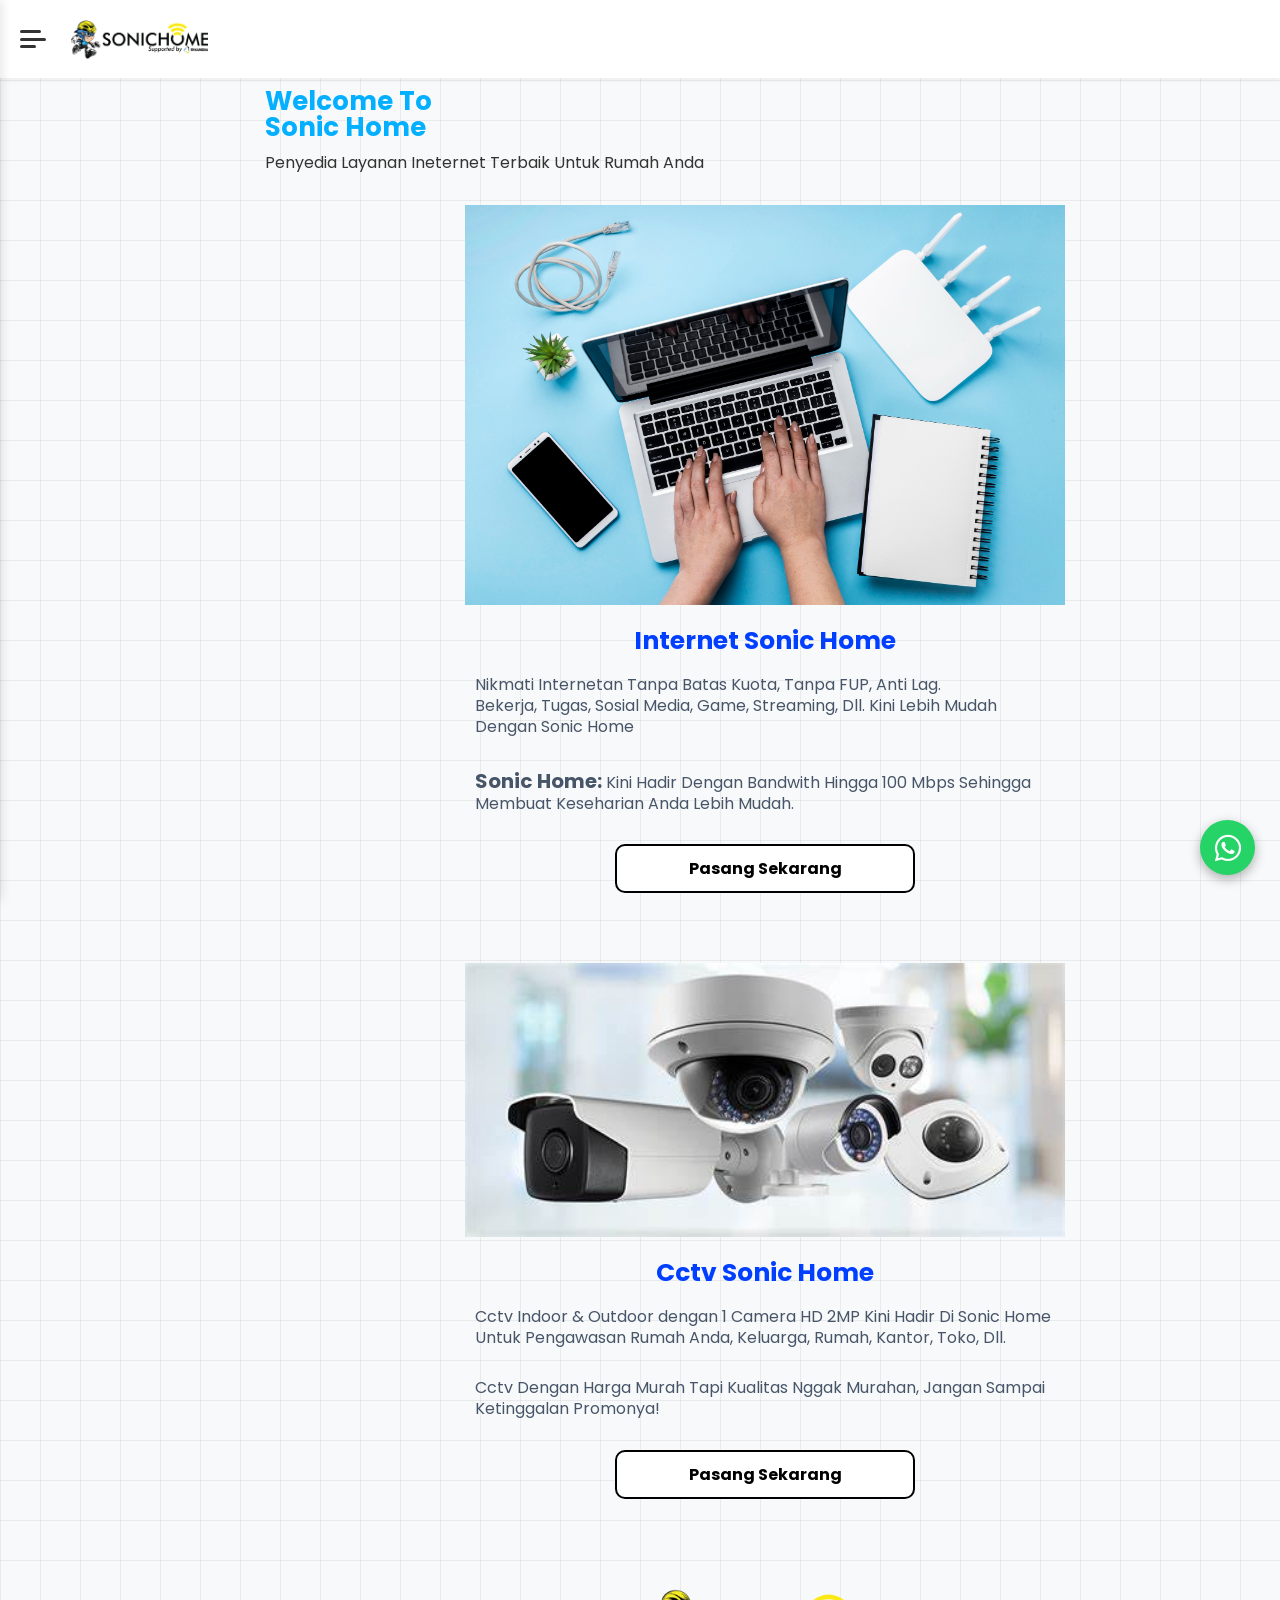
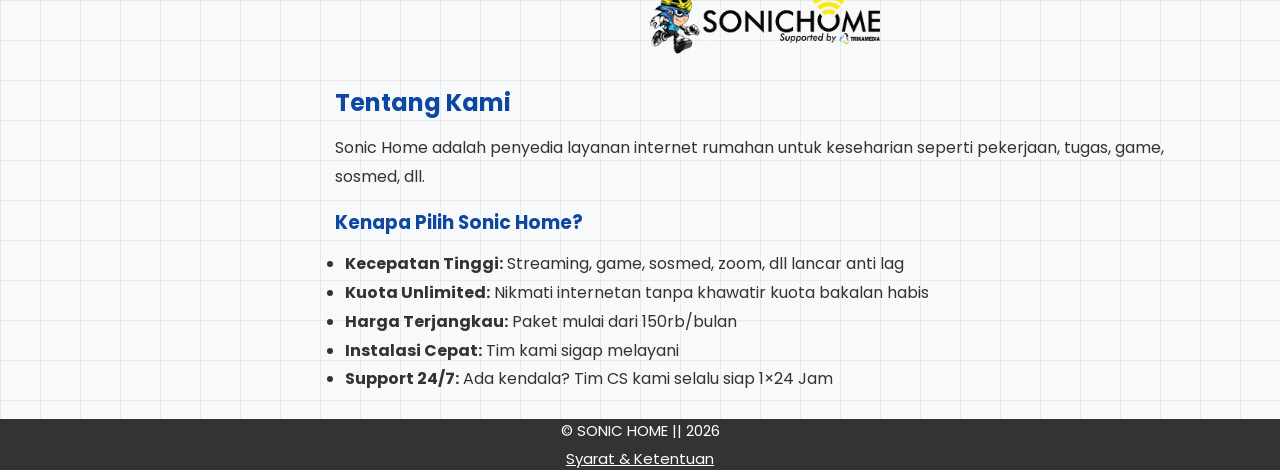
==== index.html @ e2a2d7d8 "Update index.html" ====
<!DOCTYPE html>
<html lang="id">
<head>
  <meta charset="UTF-8" />
  <meta name="viewport" content="width=device-width, initial-scale=1.0" />
  <title>Sonic Home - Dashboard</title>
  <link rel="stylesheet" href="https://cdnjs.cloudflare.com/ajax/libs/font-awesome/6.4.0/css/all.min.css" />
  <link href="https://fonts.googleapis.com/css2?family=Poppins:wght@400;500;600;700&display=swap" rel="stylesheet" />
  <link rel="stylesheet" href="style.css" />
</head>
<body>

  <div class="overlay" id="overlay"></div>

  <header>
    <button class="hamburger-btn" id="hamburgerBtn">
         <span class="bar line-top"></span>
    <span class="bar line-middle"></span>
    <span class="bar line-bottom"></span>
    </button>
    <div class="logo">
      <a href="/">
    <img src="/image/logo.png" alt="Logo Sonic" class="logo-img">
      </a>
    </div>
  </header>

  <aside class="sidebar" id="sidebar">
    <div class="sidebar-header">
       <div class="sidebar-logo">
    <img src="/image/logo.png" alt="Logo Sonic">
    </div>
    <button class="close-btn" id="closeBtn">
      <i class="fa-solid fa-xmark"></i>
    </button>
    </div>
   
    <div class="sidebar-content">
    <div class="sidebar-section">
      <div class="sidebar-title">Menu Utama</div>
      <ul class="sidebar-menu">
        <li>
          <a href="/"><i class="fa-solid fa-house"></i> Beranda<i class="fa-solid fa-chevron-right arrow"></i></a>
        </li>
        <li class="has-dropdown">
          <a href="#" class="dropdown-btn">
            <i class="fa-solid fa-store"></i> Produk 
            <i class="fa-solid fa-chevron-down arrow"></i>
          </a>
			<ul class="submenu">
				<li><a href="/wifi"><i class="fa-solid fa-wifi"></i> WIFI</a></li>
				<li><a href="/cctv"><i class="fa-solid fa-camera"></i> CCTV</a></li>
			</ul>
        </li>
		  <li>
		  <a href="/promo"><i class="fa-solid fa-tag"></i> Promo<i class="fa-solid fa-chevron-right arrow"></i></a>
		  </li>
      </ul>
    </div>

    <div class="sidebar-section">
      <div class="sidebar-title">Support</div>
      <ul class="sidebar-menu">
        <li>
          <a href="/contact"><i class="fa-solid fa-phone"></i> Hubungi Kami<i class="fa-solid fa-chevron-right arrow"></i></a>
        </li>
        <li>
          <a href="/about"><i class="fa-solid fa-book-open"></i> Tentang<i class="fa-solid fa-chevron-right arrow"></i></a>
        </li>
        <li>
          <a href="/terms"><i class="fa-solid fa-lock"></i> Syarat & Ketentuan<i class="fa-solid fa-chevron-right arrow"></i></a>
        </li>
        <li>
          <a href="/faq"><i class="fa-solid fa-circle-question"></i>FAQ<i class="fa-solid fa-chevron-right arrow"></i></a>
        </li>
      </ul>
    </div>
    
    <div class="sidebar-section">
      <div class="sidebar-title">My Team</div>
      <ul class="sidebar-menu">
        <li>
          <a href="/team"><i class="fa-solid fa-crown"></i> Contributors<i class="fa-solid fa-chevron-right arrow"></i></a>
        </li>
      </ul>
    </div>
    </div>
  </aside>
		<section class="animated">
<div class="judul">
      <h1>Welcome To <br> Sonic Home</h1>
  <p>Penyedia Layanan Ineternet Terbaik Untuk Rumah Anda</p>
</div>
		</section>
	<section class="animated">
  <main class="hero">
    <img src="/image/wifi.jpg" alt="Router Wi-Fi" class="hero-image" />
    <div class="hero-content">
      <h1>Internet Sonic Home</h1>
      <p>Nikmati Internetan Tanpa Batas Kuota, Tanpa FUP, Anti Lag.<br>
      Bekerja, Tugas, Sosial Media, Game, Streaming, Dll. Kini Lebih Mudah Dengan Sonic Home</p>
      <p><b>Sonic Home:</b> Kini Hadir Dengan Bandwith Hingga 100 Mbps Sehingga Membuat Keseharian Anda Lebih Mudah.</p>
    </div>
    <div class="action-button-container">
          <a href="/wifi" class="btn-subscribe">Pasang Sekarang</a>
	</div>
	</section>
  </main>

  <section class="animated">
<main class="hero">
    <img src="/image/cctv.jpg" alt="Router Wi-Fi" class="hero-image" />
    <div class="hero-content">
      <h1>Cctv Sonic Home</h1>
      <p>Cctv Indoor & Outdoor dengan 1 Camera HD 2MP Kini Hadir Di Sonic Home<br>
        Untuk Pengawasan Rumah Anda, Keluarga, Rumah, Kantor, Toko, Dll.</p>
      <p>Cctv Dengan Harga Murah Tapi Kualitas Nggak Murahan, Jangan Sampai Ketinggalan Promonya!</p>
    </div>
	<div class="action-button-container">
          <a href="/wifi" class="btn-subscribe">Pasang Sekarang</a>
	</div>
	</section>
  </main>

    <section class="animated">
	<section id="tentang" class="tentang">
  <div class="about-logo">
    <img src="/image/logo.png" alt="Logo Sonic">
    </div>
	<h2>Tentang Kami</h2>
    <p>Sonic Home adalah penyedia layanan internet rumahan untuk keseharian seperti pekerjaan, tugas, game, sosmed, dll.</p>
    
    <h3>Kenapa Pilih Sonic Home?</h3>
    <ul>
      <li><b>Kecepatan Tinggi:</b> Streaming, game, sosmed, zoom, dll lancar anti lag</li>
      <li><b>Kuota Unlimited:</b> Nikmati internetan tanpa khawatir kuota bakalan habis</li>
      <li><b>Harga Terjangkau:</b> Paket mulai dari 150rb/bulan</li>
      <li><b>Instalasi Cepat:</b> Tim kami sigap melayani</li>
      <li><b>Support 24/7:</b> Ada kendala? Tim CS kami selalu siap 1×24 Jam </li>
    </ul>
    </p>
  </section>
	</section>
   <a href="https://wa.me/628175284838" class="whatsapp" target="_blank">
    <i class="fa-brands fa-whatsapp"></i>
  </a>


	<footer class="footer">	
	<p>© SONIC HOME || 2026</p>
		<div class="footer-links" style="margin-top: 5px;">
    <a href="/terms" style="color: #ffffff; text-decoration: underline; font-size: 15px;">Syarat & Ketentuan</a>
  </div>
	</footer>
  <script src="script.js"></script>
</body>
</html>
---- style.css ----
* {
  margin: 0;
  padding: 0;
  box-sizing: border-box;
  font-family: 'Poppins', sans-serif;
}

body {
  background-color: #f8f9fa;
  background-image: 
   linear-gradient(rgba(0,0,0,.06) 1px, transparent 1px),
   linear-gradient(90deg, rgba(0,0,0,.06) 1px, transparent 1px);
  background-size: 40px 40px;
  color: #333;
  overflow-x: hidden;
}

header {
  display: flex;
  align-items: center;
  padding: 10px 20px;
  background-color: #fff;
  box-shadow: 0 2px 5px rgba(0,0,0,0.05);
  position: sticky;
  top: 0;
  z-index: 100;
}
.hamburger-btn {
  background: none;
  border: none;
  cursor: pointer;
  margin-right: 15px;
  width: 26px;
  height: 18px;
  display: flex;
  flex-direction: column;
  justify-content: space-between;
  align-items: flex-start;
  padding: 0;
}

.hamburger-btn .bar {
  height: 3px;
  background-color: #333;
  border-radius: 2px;
  transition: width 0.3s ease;
}

.hamburger-btn .line-top { width: 80%; }
.hamburger-btn .line-middle { width: 100%; }
.hamburger-btn .line-bottom { width: 60%; }

.logo {
  display: flex;
  align-items: center;
  gap: 60px;
  font-weight: 700;
  font-size: 20px;
  color: #0b2b5c;
  margin-left: 10px;
  padding-botoom: 10px;
}

.logo-img {
  height: 40px;       
  width: auto;        
  object-fit: contain;
  margin-top: 10px;
}

.sidebar {
  position: fixed;
  top: 0;
  left: -280px;
  width: 280px;
  height: 100%;
  background-color: #def5ff;
  z-index: 1000;
  transition: left 0.3s ease;
  overflow-y: auto;
  box-shadow: 2px 0 10px rgba(0, 0, 0, 0.1);
}

.sidebar-header {
  position: absolute;
  top: 0;
  left: 0;
  width: 100%;
  heigth: 60px;
  display: flex;
  align-items: center;
  justify-content: space-between;
  padding: 0 20px;
  background-color: #def5ff;
  z-index: 1001;
  box-sizing: border-box;
  border-bottom: 1px solid #cccdce;
}
.sidebar-logo {
  display: flex;
  align-items: center;
  gap: 5px;
  font-size: 18px;
  font-weight: 700;
  color: #333;
}

.sidebar-logo img {
  width: auto;
  height: 40px;
  object-fit: contain;
  border-radius: 8px;
  margin-top: 12px;
  margin-right: 30px;
  padding-right: 30px;
}

.sidebar-content {
  padding-top: 80px;
  padding-bottom: 20px;
}

.sidebar.active {
  left: 0;
}

.sidebar-section {
  padding: 0 20px 20px 20px;
  border-bottom: 1px solid #eee;
}
 .sidebar-section:first-child {
   margin-top: 0;
   padding-top: 0;
 }
.sidebar-title {
  padding: 0 0 5px 5px;
  font-size: 10px;
  font-weight: 600;
  color: #64748b;
  text-transform: uppercase;
  margin-bottom: 5px;
}

.sidebar-menu {
  list-style: none;
  padding: 0;
  margin: 0;
}

.sidebar-menu li a {
  display: flex;
  align-items: center;
  padding: 12px 25px;
  color: #334155;
  text-decoration: none;
  font-size: 12px;
  font-weight: 500;
  transition: background 0.2s;
  margin: 0 -20px;
}

.sidebar-menu li a:hover {
  background-color: #def5ff;
}

.sidebar-menu li a i {
  width: 30px;
  font-size: 16px;
  color: #475569;
}

.sidebar-menu li a .arrow {
  margin-left: auto;
  font-size: 9px;
}


.overlay {
  position: fixed;
  top: 0;
  left: 0;
  width: 100%;
  height: 100%;
  background: rgba(0, 0, 0, 0.4);
  display: none;
  z-index: 999;
}

.overlay.active {
  display: block;
}
.close-btn {
  position: absolute;
  top: 25px;
  right: 20px;
  z-index: 1001;
  background: none;
  border: none;
  font-size: 20px;
  color: #64748b;
  cursor: pinter;
  line-height: 1;
}


.hero {
  padding: 0;
  max-width: 600px;
  margin: 0 auto;
}

.hero-image {
  width: 100%;
  border-radius: 0;
  margin-bottom: 10px;
  object-fit: cover;
}

.hero-content h1 {
  font-size: 25px;
  color: #003fff;
  margin-bottom: 5px;
  text-align: center;
}

.hero-content p {
  font-size: 16px;
  line-height: 1.3;
  color: #475569;
  margin-bottom: 10px;
  padding: 10px;
  padding-top: 10x;
}
.hero-content b {
  font-size: 20px;
}

.judul h1 {
  font-size: 26px;
  line-height: 1.0;
  color: #03afff;
  padding: 5px 10px;
}
.judul p {
  font-size: 16px;
  color: #333;
  margin: 0 0 10px 0;
  padding-top: 5px;
  padding-bottom: 10px;
  padding-right: auto;
  padding-left: 10px;
}
.whatsapp {
  position: fixed; 
  bottom: 25px; 
  right: 25px;
  background: #25D366; 
  color: white;
  width: 55px; 
  height: 55px;
  border-radius: 50%; 
  text-decoration: none;
  display: flex; 
  align-items: center; 
  justify-content: center;
  font-size: 30px; 
  box-shadow: 0 4px 12px rgba(0,0,0,0.3);
  transition: transform 0.2s ease;
  z-index: 999;
}

.whatsapp:hover { 
  transform: scale(1.1); 
}

.action-button-container {
  text-align: center;
  margin-top: 20px;
  margin-bottom: 60px;
}
.btn-subscribe {
   background: #ffffff;
   color: #000;
   border: 2px solid #000;
   padding: 10px 5px;
   border-radius: 10px;
   font-weight: bold;
   width: 50%;
   max-width: 300px;
   display: block;
   margin-top: 0;
   margin-bottom: 0;
   margin-left: auto;
   margin-right: auto;
   text-decoration: none;
}
.btn-subscribe:hover {
  background-color: #eee;
  transform: translateY(-2px);
  text-decoration: none;
}

.footer {
  box-sizing: border-box;
  background: #333;
  color: #fff;
  padding: 0;
  text-align: center;
  font-size: 15px;
}

body.no-scroll {
  overflow: hidden;
  width: 100%;
}

.submenu {
  list-style: none;
  max-height: 0;
  overflow: hidden;
  transtion: max-height 0.6s ease;
  padding-left: 40px;
}

.submenu li a {
  font-size: 10px;
  padding: 8px;
  display: block;
  text-decoration: none;
}

.has-dropdown.active .submenu {
  max-height: 200px;
}

.has-dropdown .arrow {
  float: right;
  transition: boottom 0.3s;
}

.animated {
  padding: 5px 5px;
  transform: translateX(-50px);
  opacity: 0;
  transition: transform 1.7s cubic-bezier(0.22, 1, 0.36, 1), opacity 1.7s ease-out;
}
.animated.show {
  transform: translateX(0);
  opacity: 1;
}
@media (min-width: 992px) {
  .animated {
    margin-left: 250px;
  }
}
.about-logo {
text-align: center;
margin: auto;
}
.about-logo img {
   max-width: 230px;
   height: auto;
   width: 100%;
}
.tentang { 
  padding: 20px;  
  max-width: 900px; 
  margin: auto; 
  line-height: 1.8; 
}

.tentang h2, .tentang h3 { 
  color: #0d47a1; 
  margin: 15px 0 10px; 
}

.tentang ul { 
  margin-left: 10px; 
}
.paket-container {
  display: grid;
  grid-template-columns: repeat(auto-fit, minmax(280px, 1fr));
  gap: 25px;
  padding: 10px 20px;
  max-width: 1200px;
  margin: 10px auto 0;
}
.card-paket {
  background: white;
  border-radius: 15px;
  padding: 10px 10px;
  box-shadow: 0 5px 20px rgba(0,0,0,0.08);
  border: 2px solid #333;
  text-align: center;
  transition: transform 1.0s ease;
}
.card-paket:hover {
  transform: tranlateY(-5px);
}    
                         
.card-paket h3 {
  color: #003fff;
  font-size: 1.6em;
  margin-bottom: 10px;
}
.card-paket .harga { 
  font-size: 1.2em;
  font-weight: bold;
  color: #222;
  margin: 15px 0;
}
.card-paket .harga span {
  font-size: 0.7em;
  font-weight: normal;
  color: #666;
}                                     
.badge {
  position: absolute;
  top: 15px;
  right: 110px;
  background: #00aaff;
  color: white;
  padding: 5px 35px;
  font-size: 10px;
   border-radius: 8px;
  font-weight: bold;
}
.badge-merah { 
  bakground: #ff3d00; 
}
.badge-kuning: { 
  backgound: #ffc107; 
  color: #222;
}
.syarat { 
  font-size: 0.8em; 
  color: #888;
}
.deskripsi { 
  color: #444; 
  line-height: 1.6;
  margin-bottom: 15px;
}
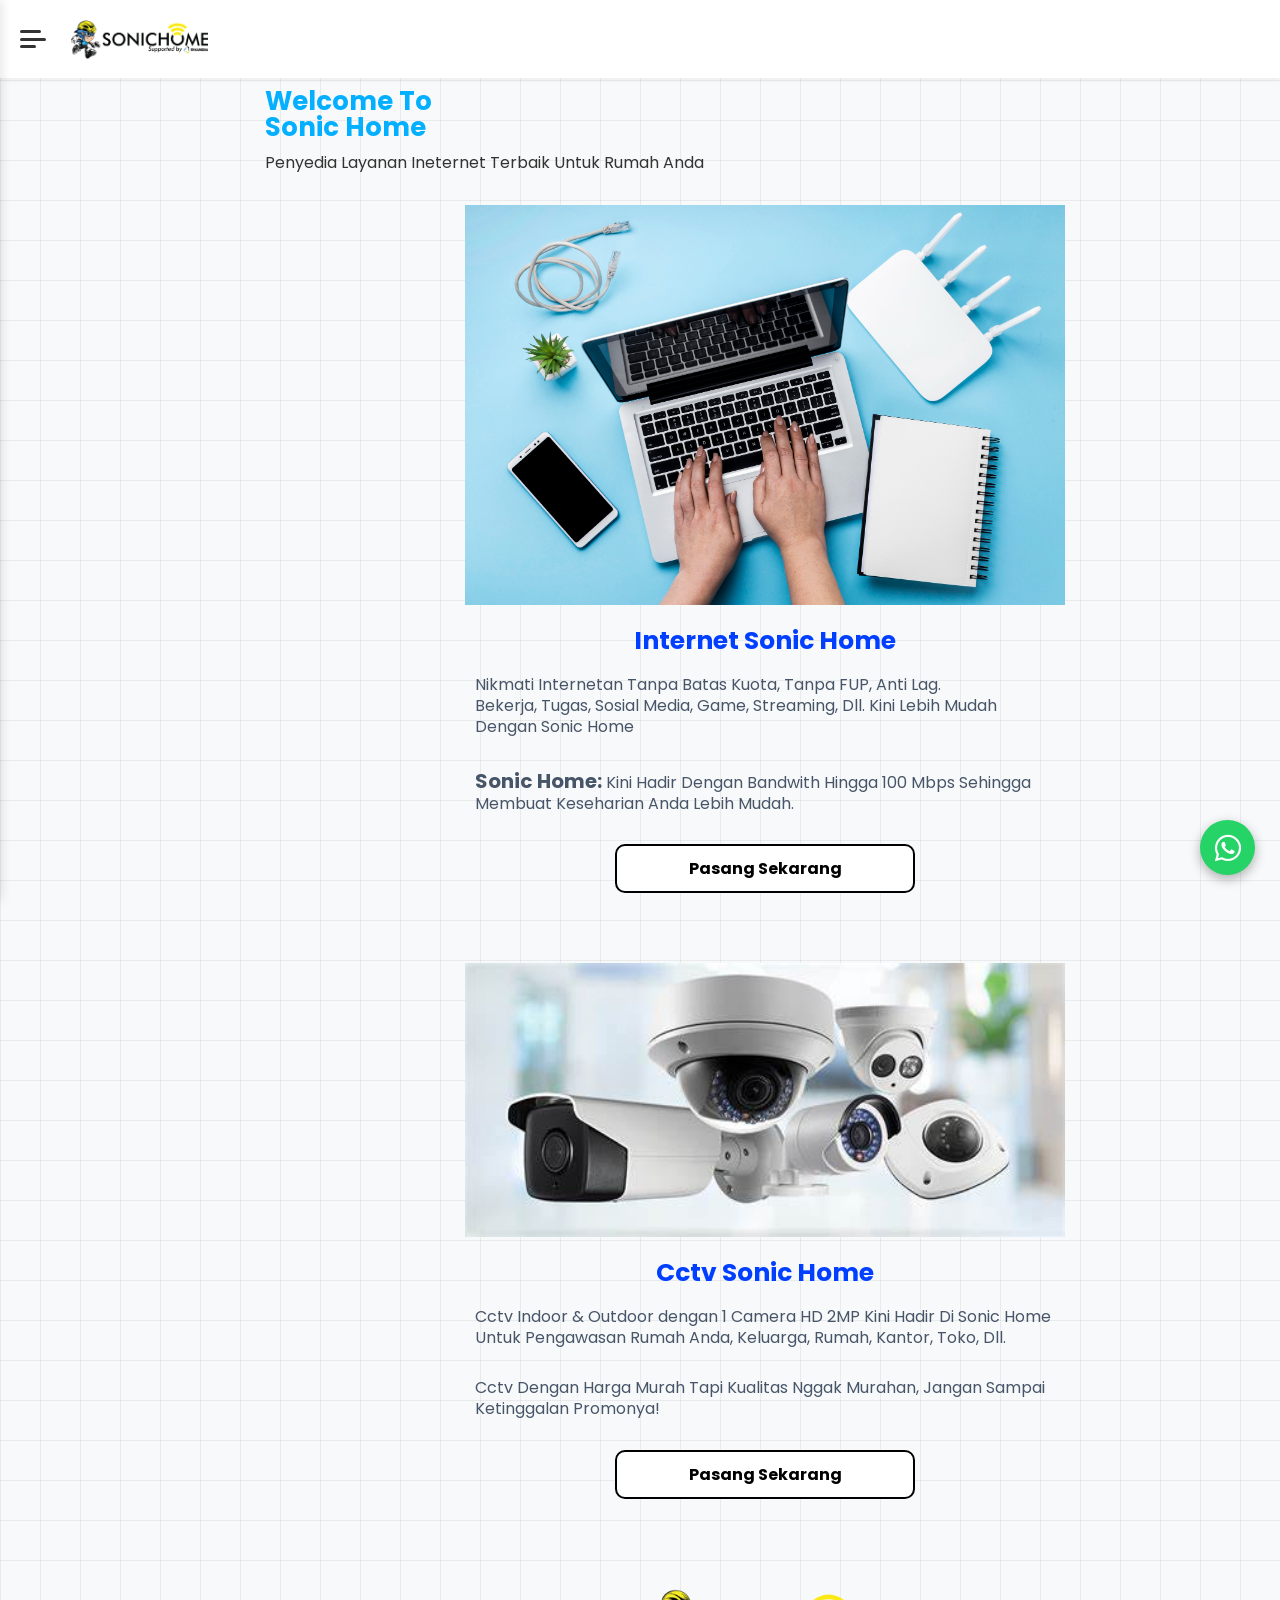
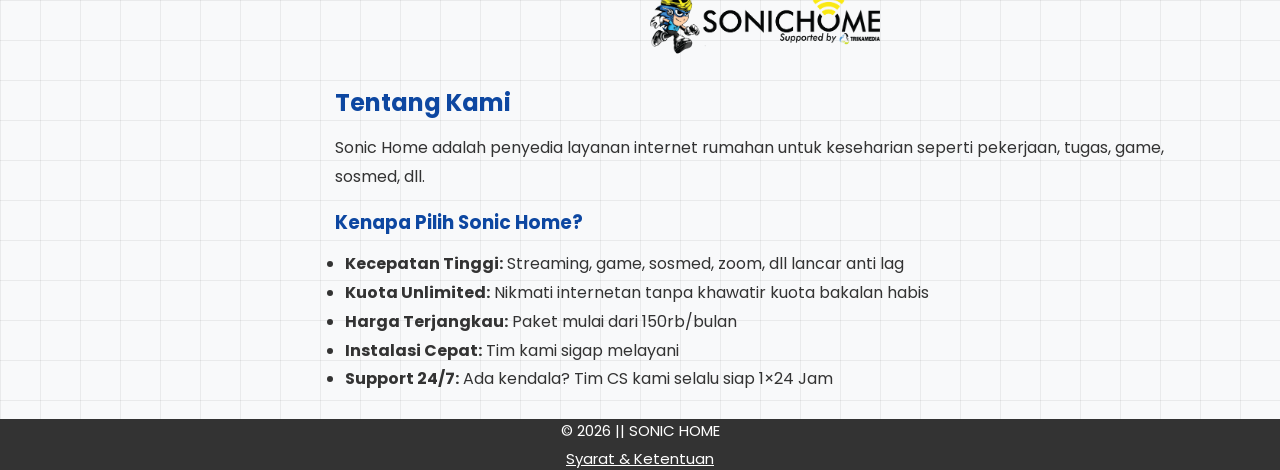
==== commit 1fffe740: "Reorder copyright notice in footer" ====
--- a/index.html
+++ b/index.html
@@ -147,7 +147,7 @@
 
 
 	<footer class="footer">	
-	<p>© SONIC HOME || 2026</p>
+	<p>© 2026 || SONIC HOME</p>
 		<div class="footer-links" style="margin-top: 5px;">
     <a href="/terms" style="color: #ffffff; text-decoration: underline; font-size: 15px;">Syarat & Ketentuan</a>
   </div>
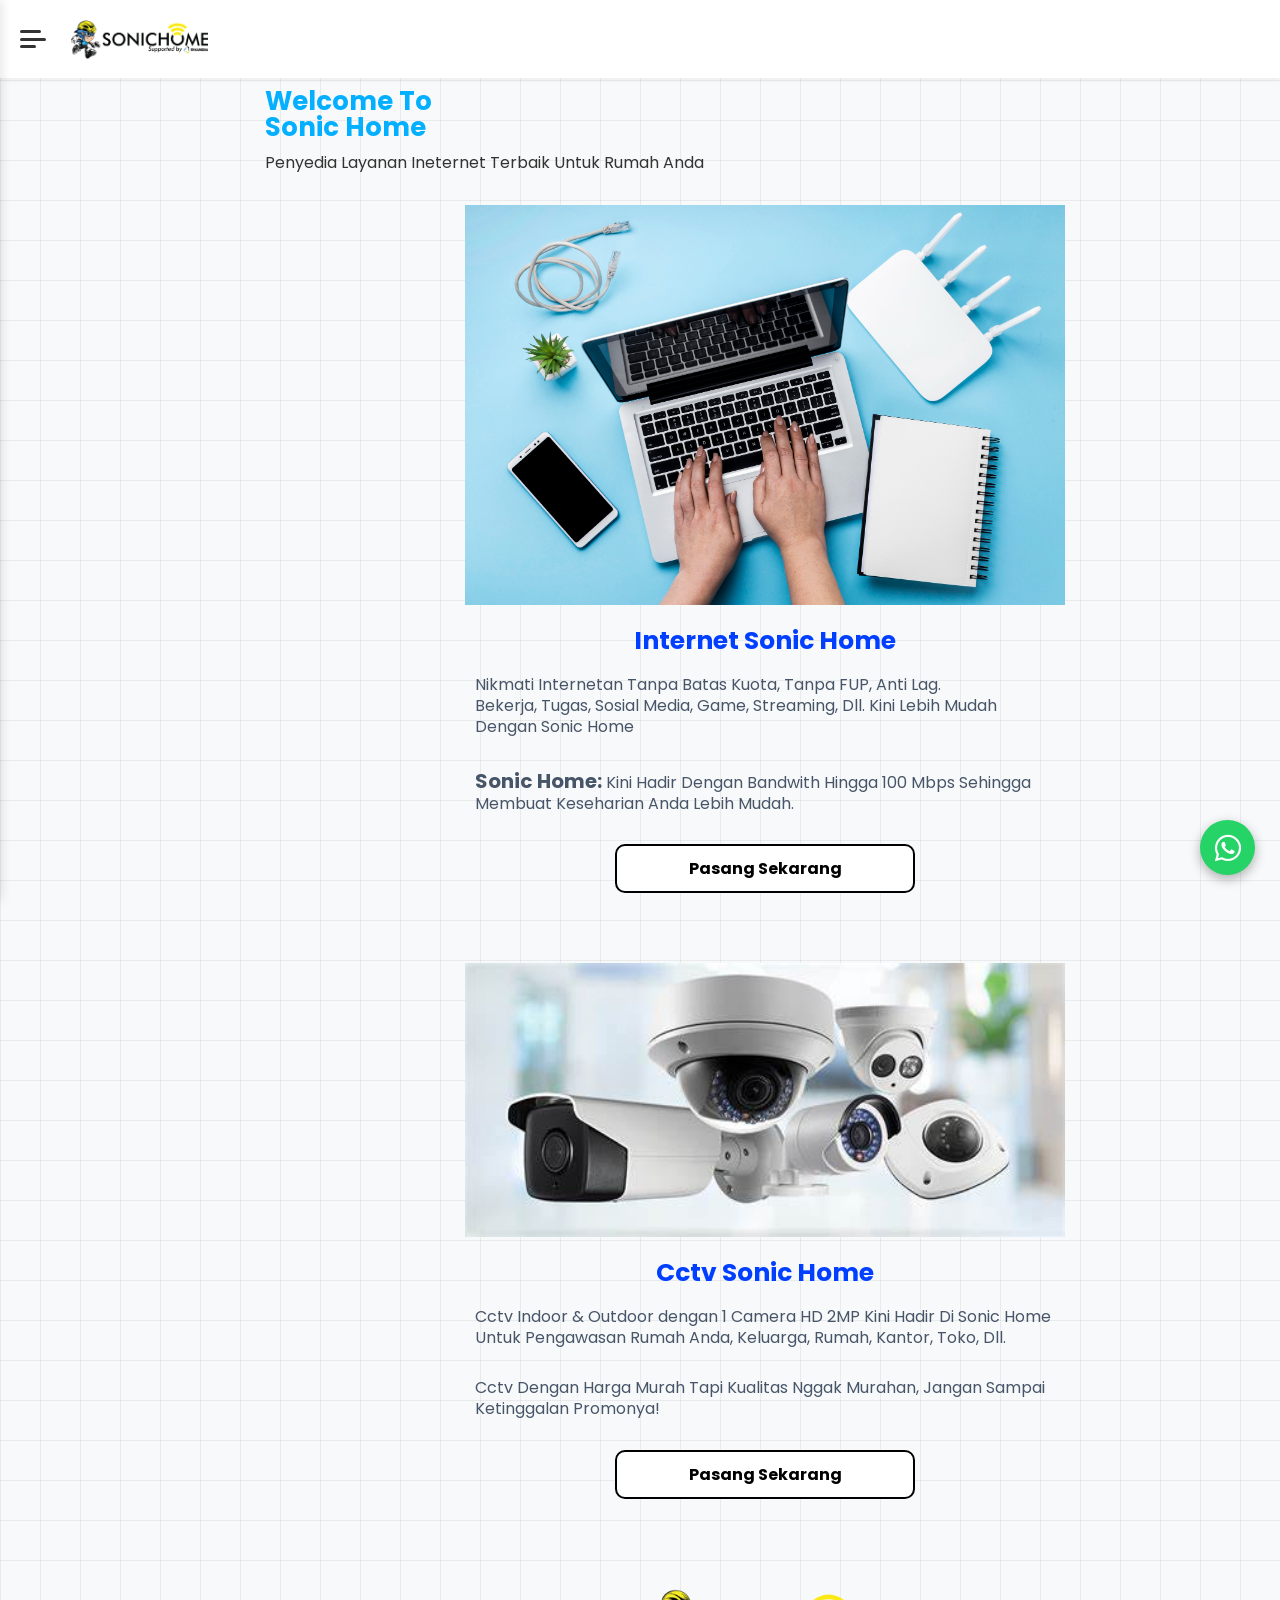
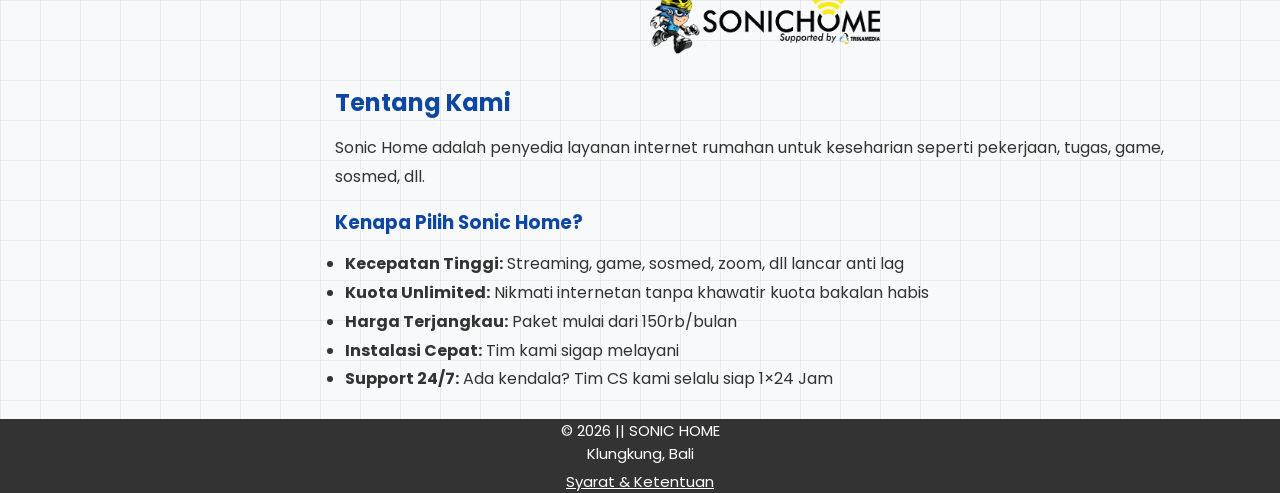
==== commit 1c290365: "Update index.html" ====
--- a/index.html
+++ b/index.html
@@ -147,7 +147,7 @@
 
 
 	<footer class="footer">	
-	<p>© 2026 || SONIC HOME</p>
+	<p>© 2026 || SONIC HOME<br>Klungkung, Bali</p>
 		<div class="footer-links" style="margin-top: 5px;">
     <a href="/terms" style="color: #ffffff; text-decoration: underline; font-size: 15px;">Syarat & Ketentuan</a>
   </div>
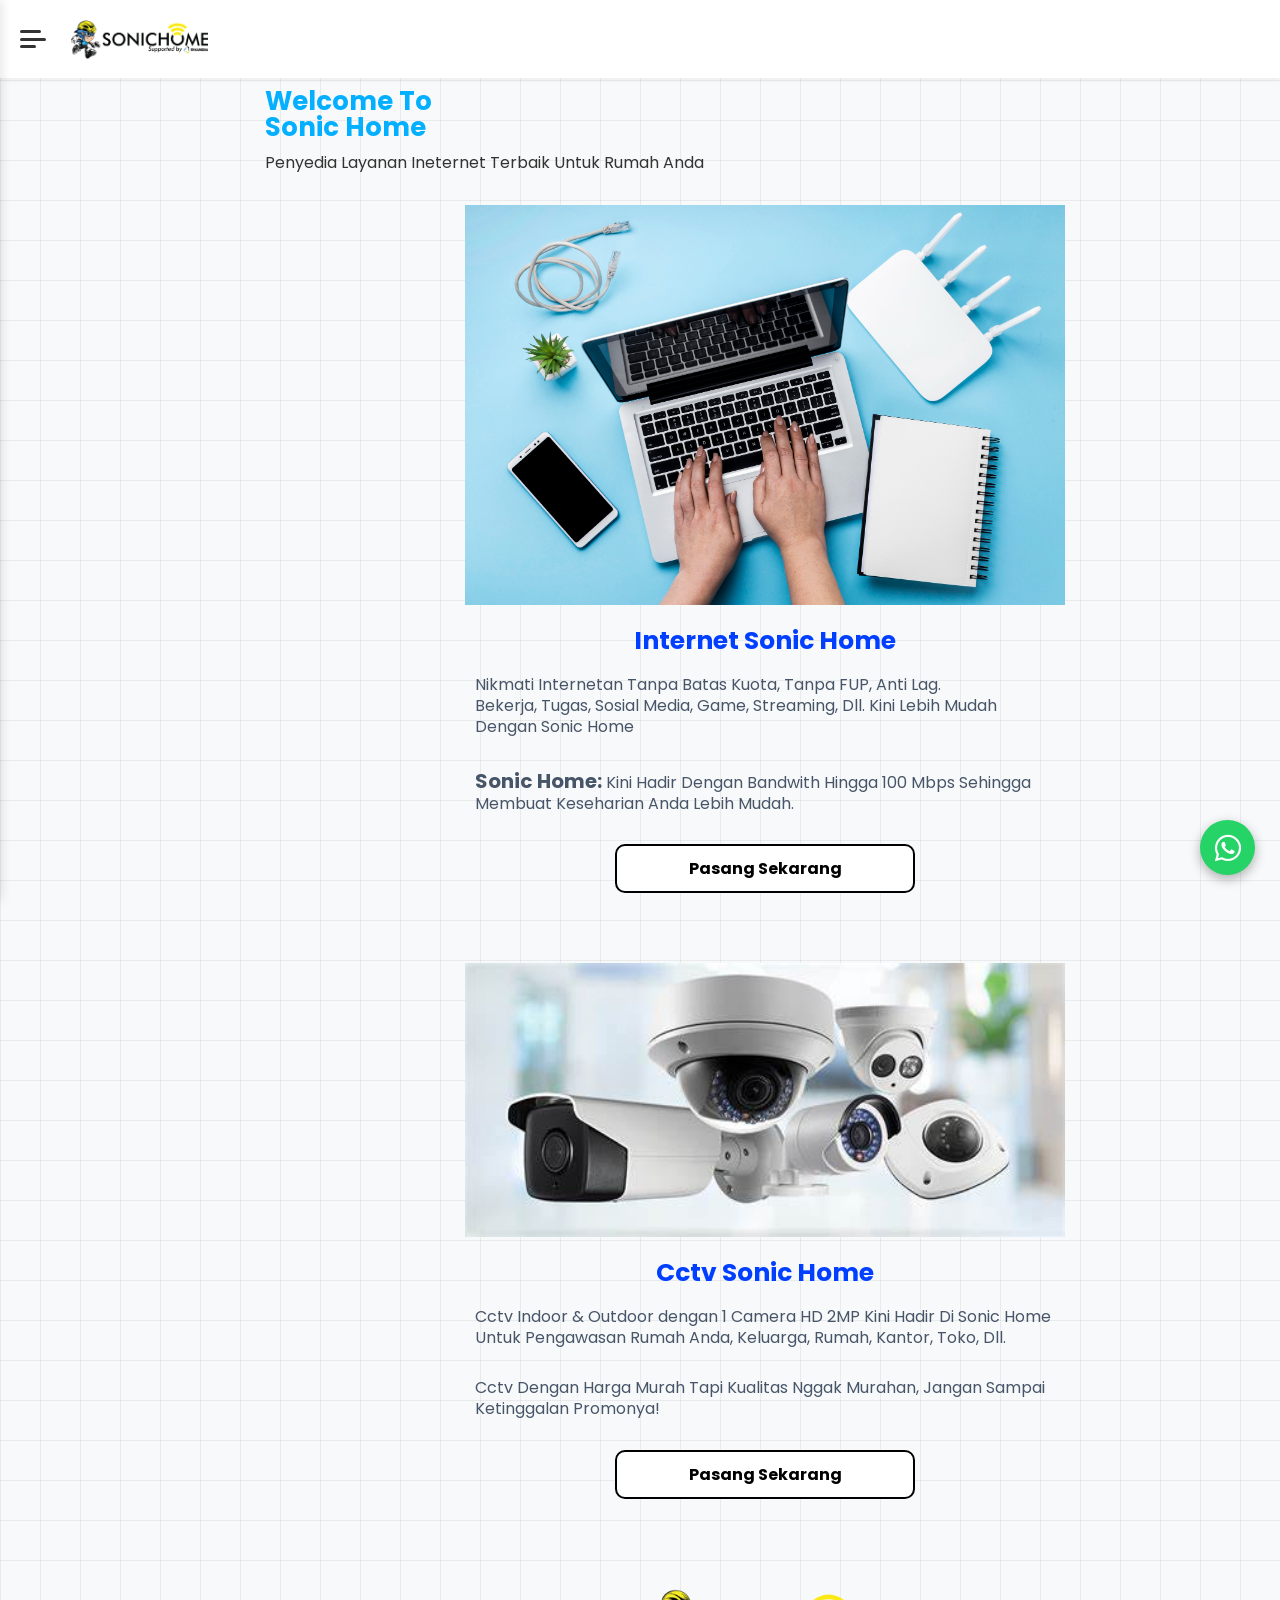
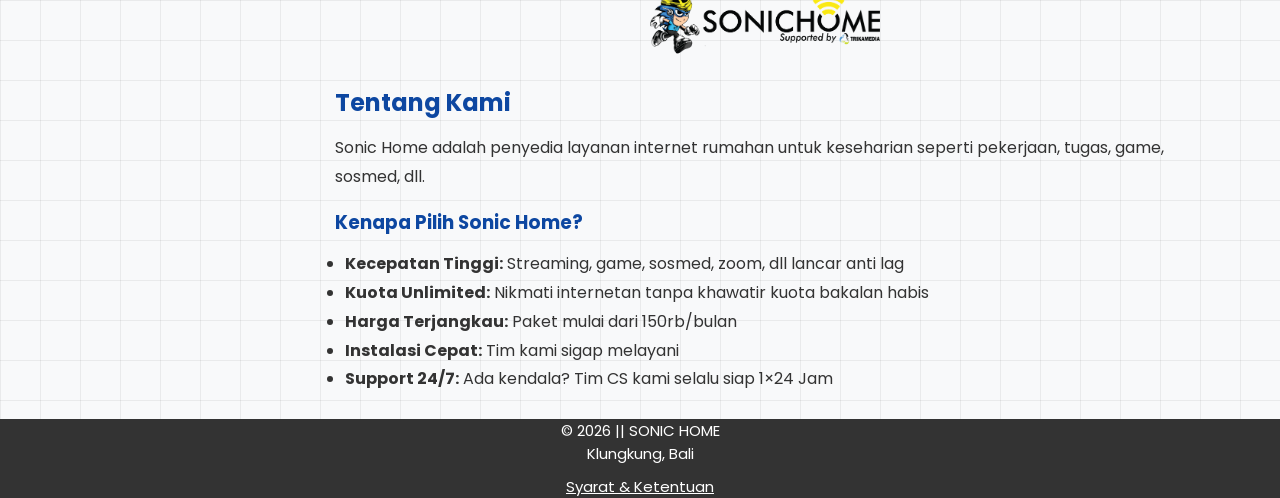
==== commit 2dcf4475: "Adjust footer link margin in index.html" ====
--- a/index.html
+++ b/index.html
@@ -148,7 +148,7 @@
 
 	<footer class="footer">	
 	<p>© 2026 || SONIC HOME<br>Klungkung, Bali</p>
-		<div class="footer-links" style="margin-top: 5px;">
+		<div class="footer-links" style="margin-top: 10px;">
     <a href="/terms" style="color: #ffffff; text-decoration: underline; font-size: 15px;">Syarat & Ketentuan</a>
   </div>
 	</footer>
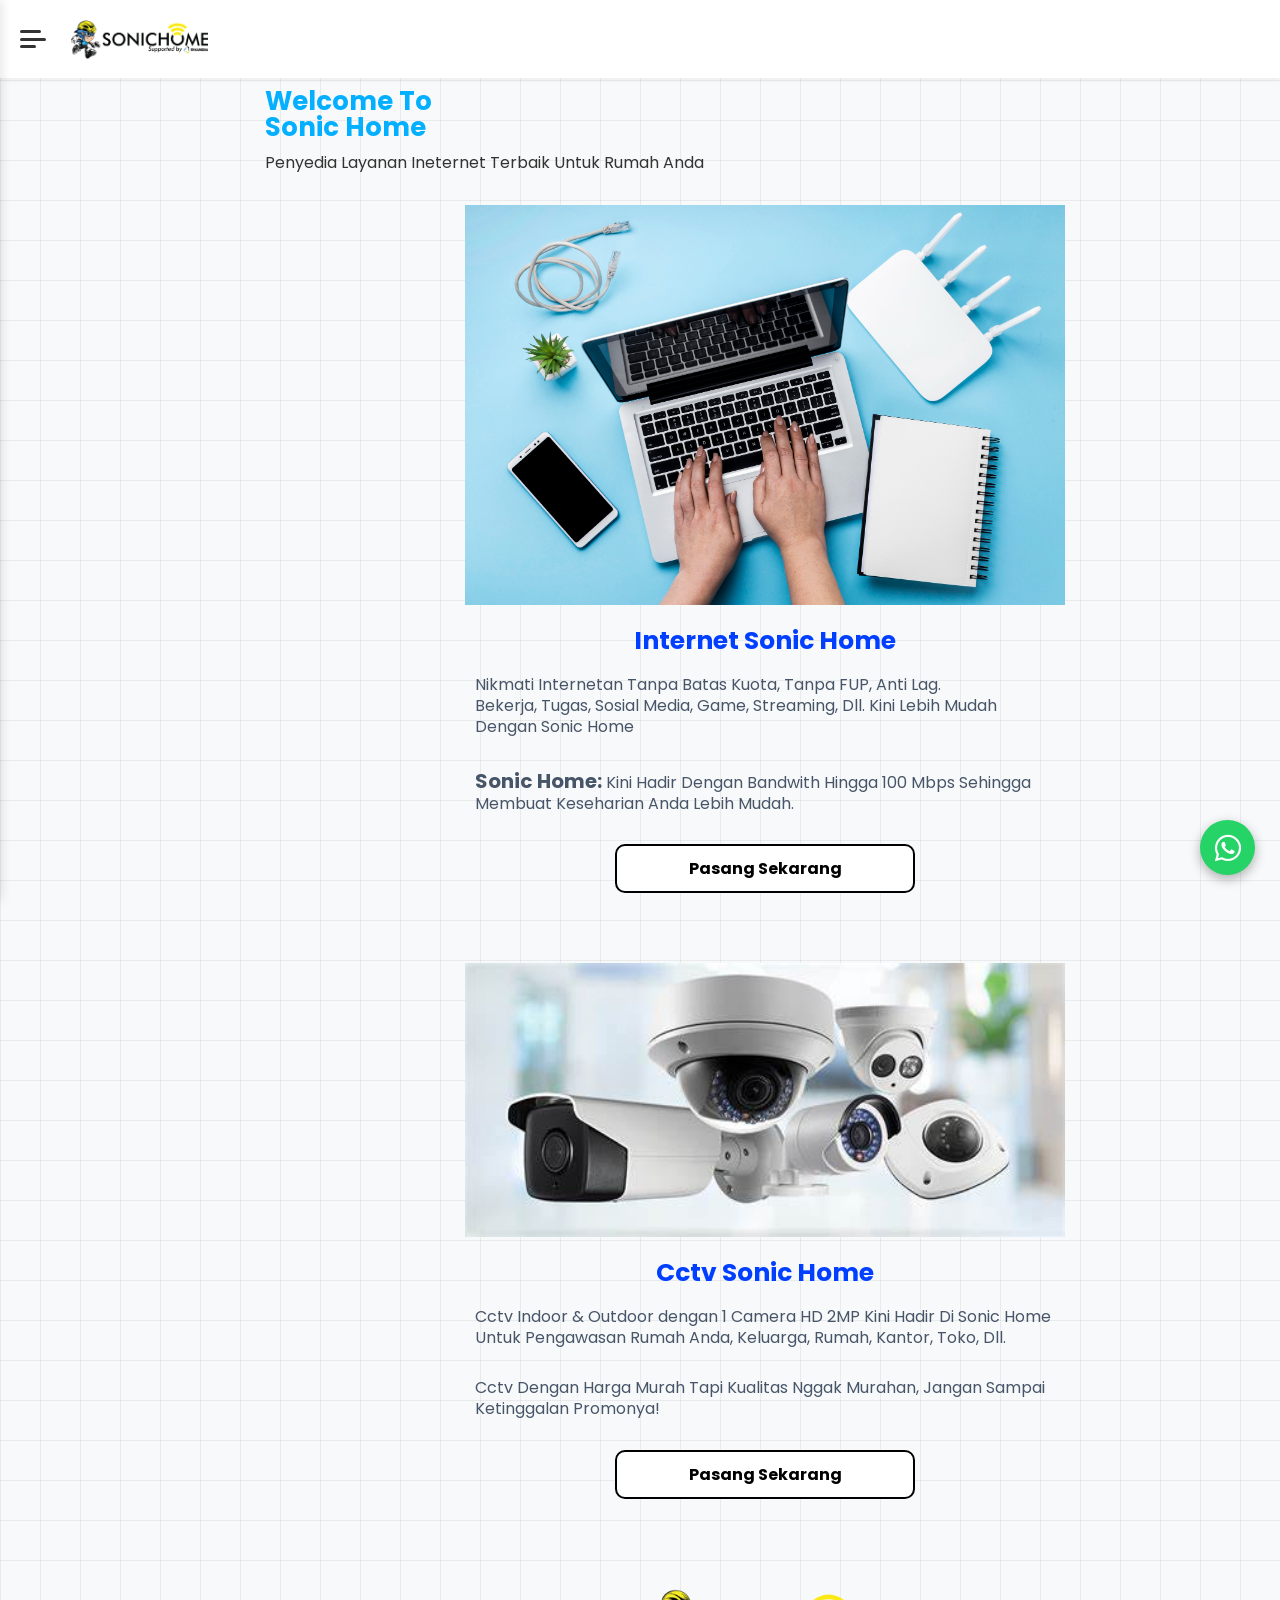
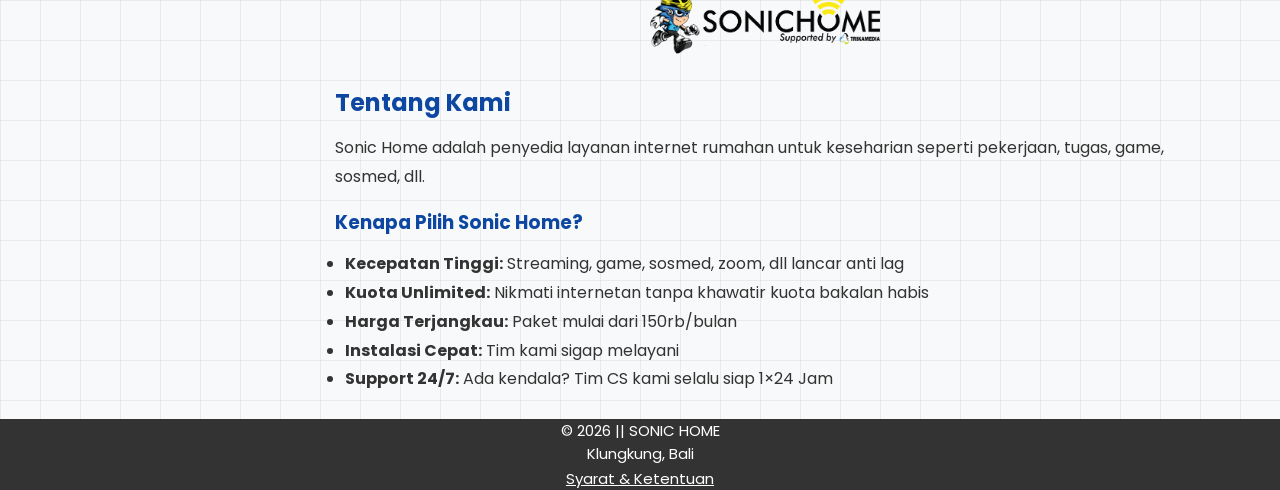
==== commit f2f5a38a: "Adjust footer link margin in index.html" ====
--- a/index.html
+++ b/index.html
@@ -148,7 +148,7 @@
 
 	<footer class="footer">	
 	<p>© 2026 || SONIC HOME<br>Klungkung, Bali</p>
-		<div class="footer-links" style="margin-top: 10px;">
+		<div class="footer-links" style="margin-top: 2px;">
     <a href="/terms" style="color: #ffffff; text-decoration: underline; font-size: 15px;">Syarat & Ketentuan</a>
   </div>
 	</footer>
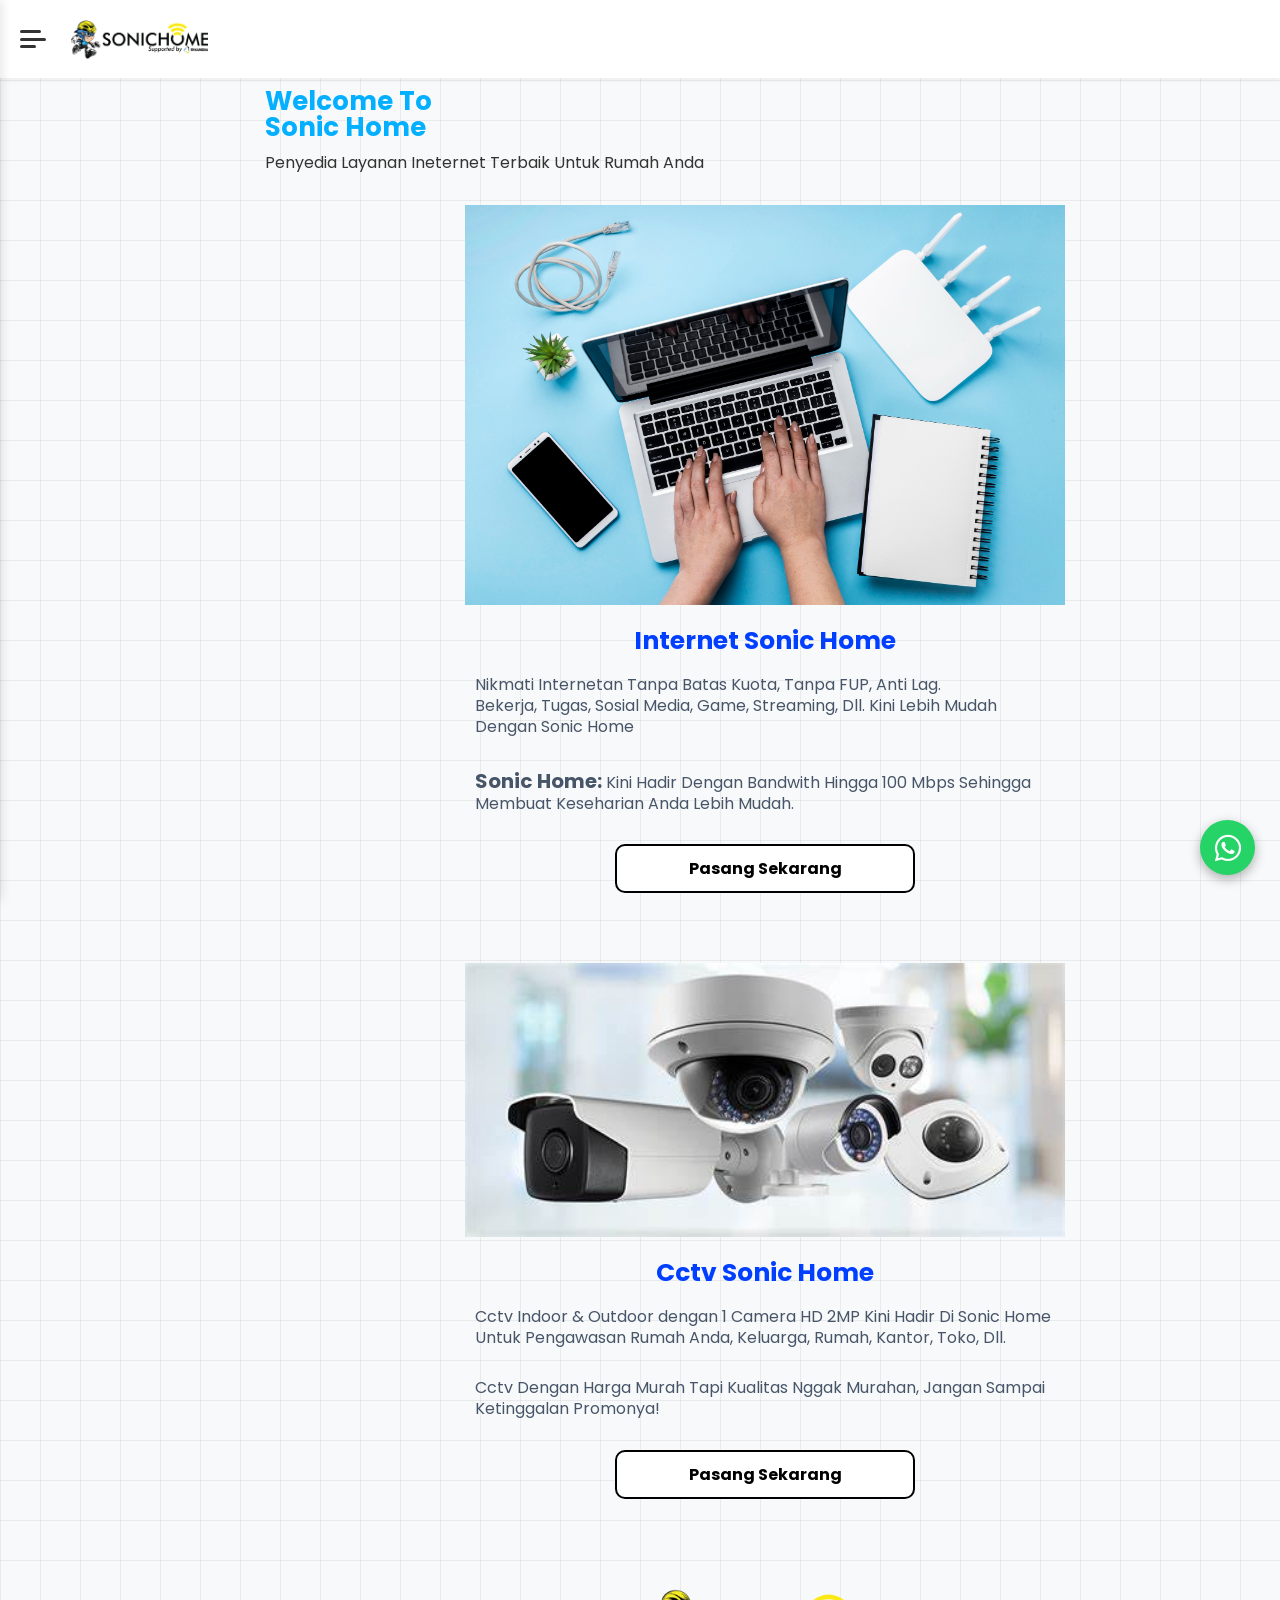
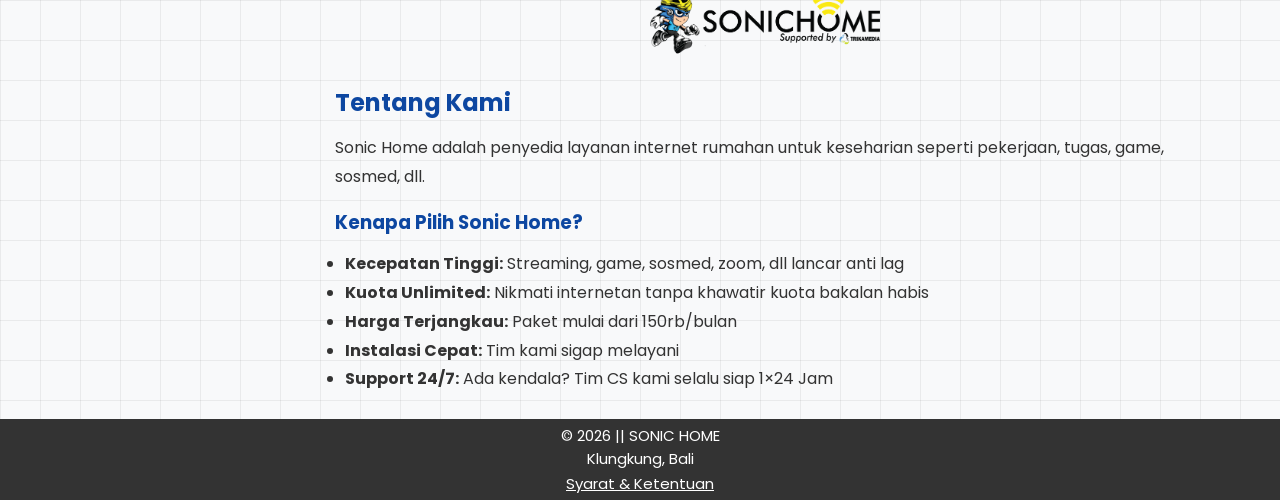
==== commit 502f6b9b: "Update index.html" ====
--- a/index.html
+++ b/index.html
@@ -45,7 +45,7 @@
         <li class="has-dropdown">
           <a href="#" class="dropdown-btn">
             <i class="fa-solid fa-store"></i> Produk 
-            <i class="fa-solid fa-chevron-down arrow"></i>
+            <span class="fa-solid fa-chevron-right arrow"></span>
           </a>
 			<ul class="submenu">
 				<li><a href="/wifi"><i class="fa-solid fa-wifi"></i> WIFI</a></li>
--- a/style.css
+++ b/style.css
@@ -139,6 +139,7 @@
   color: #64748b;
   text-transform: uppercase;
   margin-bottom: 5px;
+  pointer-events: none;
 }
 
 .sidebar-menu {
@@ -221,6 +222,7 @@
   color: #003fff;
   margin-bottom: 5px;
   text-align: center;
+  pointer-events: none;
 }
 
 .hero-content p {
@@ -230,9 +232,11 @@
   margin-bottom: 10px;
   padding: 10px;
   padding-top: 10x;
+  pointer-events: none;
 }
 .hero-content b {
   font-size: 20px;
+  pointer-events: none;
 }
 
 .judul h1 {
@@ -240,6 +244,7 @@
   line-height: 1.0;
   color: #03afff;
   padding: 5px 10px;
+  pointer-events: none;
 }
 .judul p {
   font-size: 16px;
@@ -249,6 +254,7 @@
   padding-bottom: 10px;
   padding-right: auto;
   padding-left: 10px;
+  pointer-events: none;
 }
 .whatsapp {
   position: fixed; 
@@ -299,14 +305,26 @@
   transform: translateY(-2px);
   text-decoration: none;
 }
+.btn-promo {
+  background: #fff;
+  color: #000;
+  border: 2px solid #000;
+  border-radius: 10px;
+  padding: 10px 5px;
+  font-weight: bold;
+  justify-content: center;
+  text-align: center;
+  display: block;
+}
 
 .footer {
   box-sizing: border-box;
   background: #333;
   color: #fff;
-  padding: 0;
+  padding: 5px;
   text-align: center;
   font-size: 15px;
+  pointer-events: none;
 }
 
 body.no-scroll {
@@ -367,6 +385,7 @@
   max-width: 900px; 
   margin: auto; 
   line-height: 1.8; 
+  pointer-events: none;
 }
 
 .tentang h2, .tentang h3 { 
@@ -393,6 +412,7 @@
   border: 2px solid #333;
   text-align: center;
   transition: transform 1.0s ease;
+  pointer-events: none;
 }
 .card-paket:hover {
   transform: tranlateY(-5px);
@@ -422,24 +442,285 @@
   color: white;
   padding: 5px 35px;
   font-size: 10px;
-   border-radius: 8px;
+  border-radius: 8px;
   font-weight: bold;
-}
-.badge-merah { 
+  pointer-events: none;
+}
+.badge.merah { 
   bakground: #ff3d00; 
 }
-.badge-kuning: { 
+.badge.kuning: { 
   backgound: #ffc107; 
   color: #222;
 }
 .syarat { 
   font-size: 0.8em; 
   color: #888;
+  pointer-events: none;
 }
 .deskripsi { 
   color: #444; 
   line-height: 1.6;
   margin-bottom: 15px;
-}
-                         
-  
+  pointer-events: none;
+}
+.card-contributor {
+  display: flex;
+  gap: 20px;
+  background: #fff;
+  border: 2px solid #333;
+  border-radius: 16px;
+  padding: 24px;
+  margin-bottom: 20px;
+  pointer-events: none;
+}
+.avatar {
+  width: 50px;
+  height: 50px;
+  border-radius: 12px;
+  background: #fff;
+  display: flex;
+  align-items: center;
+  justify-content: center;
+  font-size: 1em;
+  font-weight: bold;
+  color: #333;
+  flex-shrink: 0;
+  border: 1px solid #333;
+}
+.info {
+  flex: 1;
+}
+.name-row {
+  display: flex;
+  align-items: center;
+  gap: 10px;
+  margin-bottom: 4px;
+}
+.name-row h3 {
+  font-size: 1.3em;
+  margin: 0;
+  color: #222;
+}
+.badge-team {
+  font-size: 0.7em;
+  font-weight: 700;
+  padding: 4px 10px;
+  border-radius: 20px;
+  background: #f00000;
+  color: white;
+  letter-spacing: 0.5px;
+}
+.badge-team.owner {
+  bakground: #f00000;
+  color: white;
+}
+.badge-team.partner {
+  background: #22c55e;
+  color: white;
+}
+.badge-team.dev {
+  background: #6366f1;
+  color: white;
+}
+.role {
+  color: #666;
+  font-size: 0.9em;
+  margin-bottom: 10px;
+}
+.bio {
+  color: #444;
+  font-size: 0.95em;
+  line-height: 1.6;
+  margin-bottom: 10px;
+}
+.quote {
+  color: #888;
+  font-style: italic;
+  font-size: 0.9em;
+}
+
+.contact-hero {
+  background: linear-gradient(135deg, #007bff, #00c6ff);
+  color: white;
+  text-align: center;
+  padding: 80px 20px;
+}
+.contact-hero h1 { font-size: 2.5rem; margin-bottom: 10px; }
+
+.contact-container {
+  display: flex;
+  gap: 30px;
+  padding: 50px 20px;
+  max-width: 1100px;
+  margin: auto;
+  flex-wrap: wrap;
+}
+
+.contact-info, .contact-form {
+  flex: 1;
+  min-width: 300px;
+  background: #fff;
+  padding: 30px;
+  border-radius: 12px;
+  box-shadow: 0 4px 15px rgba(0,0,0,0.1);
+}
+
+.contact-item {
+  display: flex;
+  gap: 15px;
+  margin-bottom: 20px;
+  align-items: flex-start;
+}
+.contact-item i {
+  font-size: 1.5rem;
+  color: #007bff;
+  margin-top: 3px;
+}
+
+
+.contact-form input, .contact-form textarea {
+  width: 100%;
+  padding: 12px;
+  margin-bottom: 15px;
+  border: 1px solid #ddd;
+  border-radius: 8px;
+  font-size: 1rem;
+}
+
+.contact-item a {
+   color: #333;
+   text: none;
+   transition: 0.3s;
+   text-decoration: none;
+}
+.contact-item a:hover {
+   color: #007bff
+   text-decoration: underline;
+}
+.contact-item h2 h3 {
+  pointer-events: none;
+}
+.terms-section {
+  padding: 50px 20px;
+  background-color: transparent;
+  font-family: system-ui, -apple-system, sans-serif;
+  color: #334155;
+  pointer-events: none;
+}
+
+.container {
+  max-width: 800px;
+  margin: 0 auto;
+}
+
+.terms-header {
+  text-align: center;
+  margin-bottom: 25px;
+}
+.terms-page {
+  display: none; /* Sembunyikan semua halaman secara default */
+}
+
+.terms-page.active {
+  display: block; /* Tampilkan hanya halaman aktif */
+  animation: fadeIn 0.4s ease;
+}
+
+@keyframes fadeIn {
+  from { opacity: 0; transform: translateY(8px); }
+  to { opacity: 1; transform: translateY(0); }
+}
+
+.terms-card {
+  background: #ffffff;
+  border-radius: 12px;
+  padding: 24px;
+  margin-bottom: 20px;
+  box-shadow: 0 4px 6px -1px rgba(0, 0, 0, 0.05);
+  border: 1px solid #e2e8f0;
+}
+
+.terms-card h2 {
+  font-size: 1.2rem;
+  color: #0284c7;
+  margin-top: 0;
+}
+
+.faq-page {
+  max-width: 800px;
+  margin: 50px auto;
+  padding: 30px 20px;
+  font-family: 'Poppins', sans-serif;
+}
+
+.faq-item {
+  background: #fff;
+  border: 1px solid #e5e7eb;
+  border-radius: 10px;
+  margin-bottom: 15px;
+  overflow: hidden;
+  transition: 0.3s;
+}
+
+.faq-item:hover {
+  box-shadow: 0 4px 12px rgba(37, 99, 235, 0.1);
+}
+
+.faq-q {
+  width: 100%;
+  background: none;
+  border: none;
+  padding: 18px 20px;
+  font-size: 14px;
+  font-weight: 600;
+  color: #1f2937;
+  text-align: left;
+  cursor: pointer;
+  display: flex;
+  justify-content: space-between;
+  align-items: center;
+}
+
+.faq-q span {
+  font-size: 20px;
+  color: #2563eb;
+  transition: 0.3s;
+}
+
+.faq-a {
+  max-height: 0;
+  overflow: hidden;
+  transition: max-height 0.3s ease;
+  padding: 0 20px;
+}
+
+.faq-a p {
+  font-size: 14px;
+  color: #4b5563;
+  line-height: 1.7;
+  padding-bottom: 18px;
+}
+
+/* Saat aktif kebuka */
+.faq-item.active .faq-a {
+  max-height: 300px;
+  padding: 0 20px 18px 20px;
+}
+
+.faq-item.active .faq-q span {
+  transform: rotate(45deg);
+}
+
+.faq-contact {
+  text-align: center;
+  margin-top: 40px;
+  padding: 20px;
+  background: #eff6ff;
+  border-radius: 10px;
+}
+.faq-contact a {
+  color: #2563eb;
+  font-weight: 600;
+  text-decoration: none;
+}
